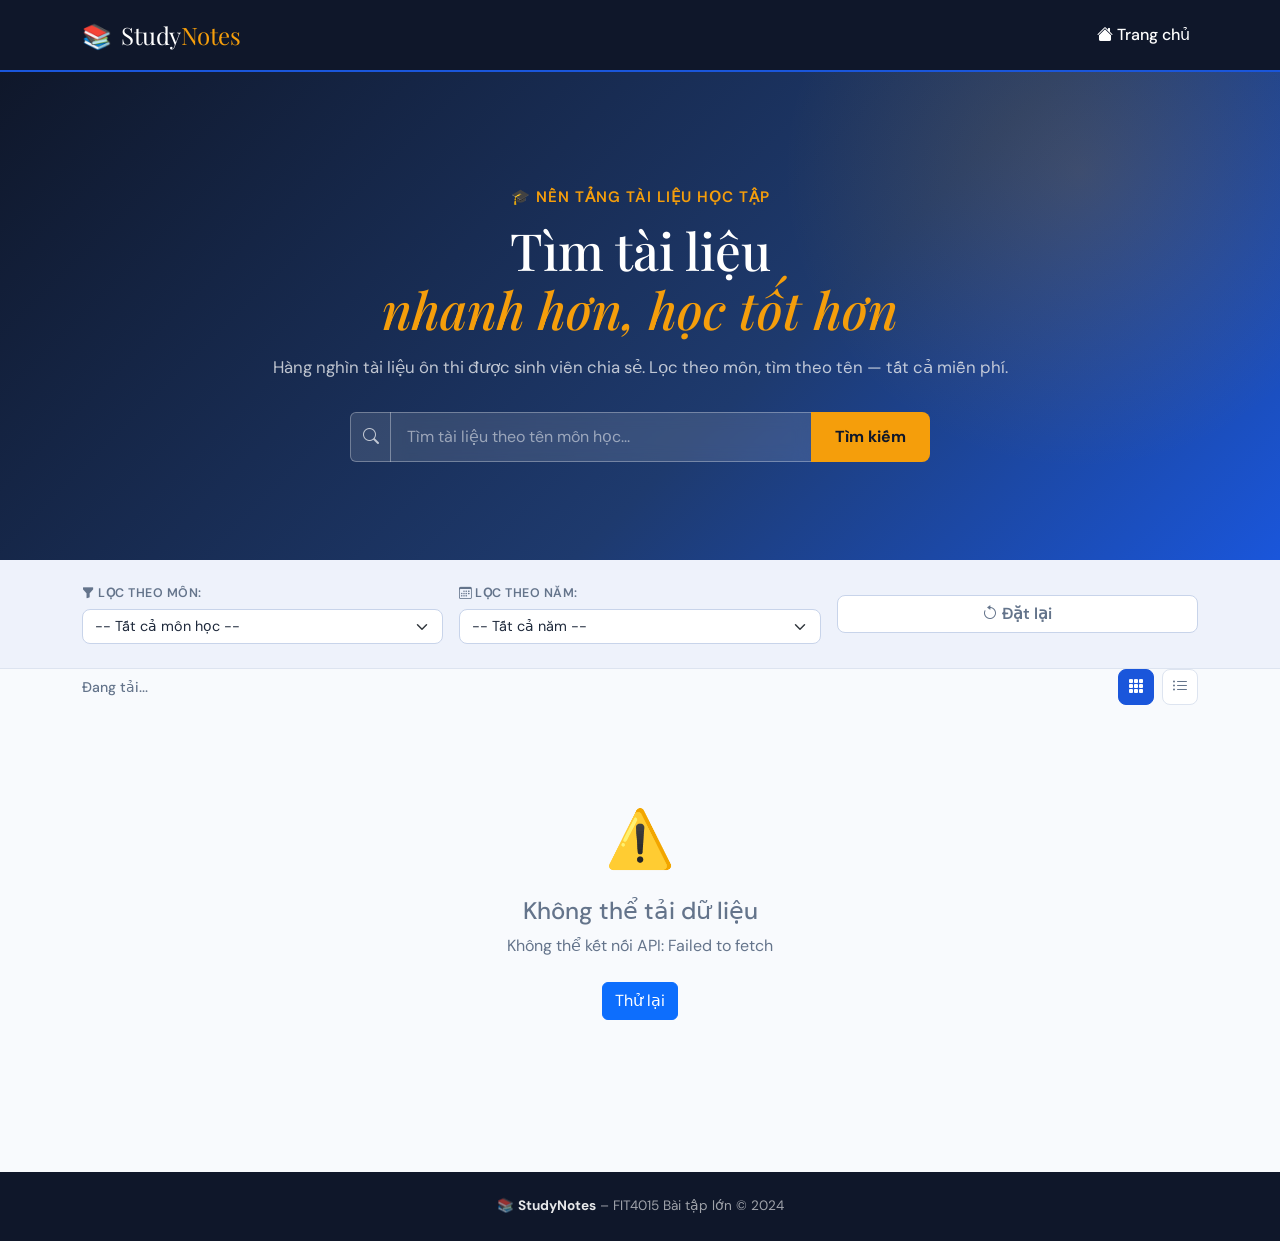
==== index.html @ 6cbfc2cb "first commit" ====
<!DOCTYPE html>
<html lang="vi">
<head>
  <meta charset="UTF-8" />
  <meta name="viewport" content="width=device-width, initial-scale=1.0" />
  <title>StudyNotes – Tài liệu học tập</title>
  <link href="https://cdn.jsdelivr.net/npm/bootstrap@5.3.3/dist/css/bootstrap.min.css" rel="stylesheet" />
  <link href="https://fonts.googleapis.com/css2?family=Playfair+Display:wght@700;900&family=DM+Sans:wght@300;400;500;600&display=swap" rel="stylesheet" />
  <link rel="stylesheet" href="https://cdn.jsdelivr.net/npm/bootstrap-icons@1.11.3/font/bootstrap-icons.min.css" />
  <link rel="stylesheet" href="css/style.css" />
</head>
<body>

<!-- NAVBAR -->
<nav class="navbar navbar-expand-lg sticky-top">
  <div class="container">
    <a class="navbar-brand" href="index.html">
      <span class="brand-icon">📚</span> Study<span class="brand-accent">Notes</span>
    </a>
    <button class="navbar-toggler" type="button" data-bs-toggle="collapse" data-bs-target="#navMenu">
      <span class="navbar-toggler-icon"></span>
    </button>
    <div class="collapse navbar-collapse" id="navMenu">
      <ul class="navbar-nav ms-auto align-items-center gap-2">
        <li class="nav-item"><a class="nav-link active" href="index.html"><i class="bi bi-house-fill"></i> Trang chủ</a></li>
      </ul>
    </div>
  </div>
</nav>

<!-- HERO -->
<section class="hero-section">
  <div class="hero-bg-decor"></div>
  <div class="container">
    <div class="row align-items-center min-vh-40">
      <div class="col-lg-8 mx-auto text-center">
        <p class="hero-eyebrow">🎓 Nền tảng tài liệu học tập</p>
        <h1 class="hero-title">Tìm tài liệu<br/><span class="hero-highlight">nhanh hơn, học tốt hơn</span></h1>
        <p class="hero-sub">Hàng nghìn tài liệu ôn thi được sinh viên chia sẻ. Lọc theo môn, tìm theo tên — tất cả miễn phí.</p>
        <div class="hero-search-wrap">
          <div class="input-group hero-search">
            <span class="input-group-text"><i class="bi bi-search"></i></span>
            <input type="text" id="searchInput" class="form-control" placeholder="Tìm tài liệu theo tên môn học..." />
            <button class="btn btn-search" id="btnSearch">Tìm kiếm</button>
          </div>
        </div>
      </div>
    </div>
  </div>
</section>

<!-- FILTER BAR -->
<section class="filter-section py-4">
  <div class="container">
    <div class="row align-items-center g-3">
      <div class="col-md-4">
        <label class="filter-label"><i class="bi bi-funnel-fill"></i> Lọc theo môn:</label>
        <select id="filterSubject" class="form-select filter-select">
          <option value="">-- Tất cả môn học --</option>
        </select>
      </div>
      <div class="col-md-4">
        <label class="filter-label"><i class="bi bi-calendar3"></i> Lọc theo năm:</label>
        <select id="filterYear" class="form-select filter-select">
          <option value="">-- Tất cả năm --</option>
          <option>2021-2022</option>
          <option>2022-2023</option>
          <option>2023-2024</option>
          <option>2024-2025</option>
        </select>
      </div>
      <div class="col-md-4 d-flex align-items-end">
        <button class="btn btn-reset w-100" id="btnReset"><i class="bi bi-arrow-counterclockwise"></i> Đặt lại</button>
      </div>
    </div>
  </div>
</section>

<!-- STATS BAR -->
<div class="container mb-2">
  <div class="d-flex justify-content-between align-items-center">
    <span id="resultCount" class="result-count">Đang tải...</span>
    <div class="d-flex gap-2">
      <button class="btn btn-view-toggle active" id="btnGrid" title="Dạng lưới"><i class="bi bi-grid-3x3-gap-fill"></i></button>
      <button class="btn btn-view-toggle" id="btnList" title="Dạng danh sách"><i class="bi bi-list-ul"></i></button>
    </div>
  </div>
</div>

<!-- DOCUMENT LIST -->
<section class="docs-section pb-5">
  <div class="container">
    <!-- Skeleton loading -->
    <div id="skeletonWrap" class="row g-4">
      <div class="col-md-4" id="sk1"><div class="skeleton-card"></div></div>
      <div class="col-md-4" id="sk2"><div class="skeleton-card"></div></div>
      <div class="col-md-4" id="sk3"><div class="skeleton-card"></div></div>
    </div>

    <!-- Actual list -->
    <div id="docGrid" class="row g-4" style="display:none;"></div>

    <!-- Empty state -->
    <div id="emptyState" class="empty-state" style="display:none;">
      <div class="empty-icon">🔍</div>
      <h4>Không tìm thấy tài liệu</h4>
      <p>Thử thay đổi từ khóa hoặc bộ lọc khác nhé.</p>
    </div>

    <!-- Error state -->
    <div id="errorState" class="empty-state" style="display:none;">
      <div class="empty-icon">⚠️</div>
      <h4>Không thể tải dữ liệu</h4>
      <p id="errorMsg">Vui lòng kiểm tra kết nối và thử lại.</p>
      <button class="btn btn-primary mt-2" onclick="loadDocuments()">Thử lại</button>
    </div>
  </div>
</section>

<!-- DETAIL MODAL -->
<div class="modal fade" id="detailModal" tabindex="-1">
  <div class="modal-dialog modal-lg modal-dialog-centered">
    <div class="modal-content detail-modal">
      <div class="modal-header border-0 pb-0">
        <button type="button" class="btn-close" data-bs-dismiss="modal"></button>
      </div>
      <div class="modal-body px-4 pb-4" id="modalBody">
        <!-- filled by JS -->
      </div>
    </div>
  </div>
</div>

<!-- FOOTER -->
<footer class="site-footer">
  <div class="container text-center">
    <p class="mb-0">📚 <strong>StudyNotes</strong> – FIT4015 Bài tập lớn &copy; 2024</p>
  </div>
</footer>

<script src="https://cdn.jsdelivr.net/npm/bootstrap@5.3.3/dist/js/bootstrap.bundle.min.js"></script>
<script src="https://code.jquery.com/jquery-3.7.1.min.js"></script>
<script src="js/api.js"></script>
<script src="js/utils.js"></script>
<script src="js/main.js"></script>
</body>
</html>
---- css/style.css ----
/* ===========================
   StudyNotes – style.css
   FIT4015 BTL
=========================== */

/* --- Variables --- */
:root {
    --primary:   #1a56db;
    --primary-dark: #1341a8;
    --accent:    #f59e0b;
    --bg:        #f8fafd;
    --bg2:       #eef2fb;
    --text:      #1e293b;
    --muted:     #64748b;
    --card-bg:   #ffffff;
    --nav-bg:    #0f172a;
    --radius:    14px;
    --shadow:    0 4px 24px rgba(26,86,219,.10);
    --shadow-hover: 0 8px 36px rgba(26,86,219,.18);
    --font-display: 'Playfair Display', serif;
    --font-body:    'DM Sans', sans-serif;
  }
  
  /* --- Base --- */
  *, *::before, *::after { box-sizing: border-box; }
  body {
    font-family: var(--font-body);
    background: var(--bg);
    color: var(--text);
    margin: 0;
  }
  .fs-tiny { font-size: .65rem; }
  
  /* --- Navbar --- */
  .navbar {
    background: var(--nav-bg) !important;
    border-bottom: 2px solid var(--primary);
    padding: .75rem 0;
    z-index: 1000;
  }
  .navbar-brand {
    font-family: var(--font-display);
    font-size: 1.5rem;
    color: #fff !important;
    letter-spacing: -.5px;
  }
  .brand-icon { margin-right: 4px; }
  .brand-accent { color: var(--accent); }
  .nav-link { color: rgba(255,255,255,.75) !important; font-weight: 500; transition: color .2s; }
  .nav-link:hover, .nav-link.active { color: #fff !important; }
  .navbar-toggler { border-color: rgba(255,255,255,.3); }
  .navbar-toggler-icon { filter: invert(1); }
  
  /* --- Hero --- */
  .hero-section {
    background: linear-gradient(135deg, #0f172a 0%, #1e3a6e 60%, #1a56db 100%);
    position: relative;
    overflow: hidden;
    padding: 72px 0 56px;
  }
  .hero-bg-decor {
    position: absolute;
    width: 600px; height: 600px;
    border-radius: 50%;
    background: radial-gradient(circle, rgba(245,158,11,.15) 0%, transparent 70%);
    top: -200px; right: -100px;
    pointer-events: none;
  }
  .hero-eyebrow {
    color: var(--accent);
    font-weight: 600;
    font-size: .95rem;
    letter-spacing: 1px;
    margin-bottom: 12px;
    text-transform: uppercase;
  }
  .hero-title {
    font-family: var(--font-display);
    font-size: clamp(2rem, 5vw, 3.2rem);
    color: #fff;
    line-height: 1.15;
    margin-bottom: 16px;
  }
  .hero-highlight {
    color: var(--accent);
    font-style: italic;
  }
  .hero-sub {
    color: rgba(255,255,255,.72);
    font-size: 1.05rem;
    margin-bottom: 32px;
  }
  .min-vh-40 { min-height: 40vh; }
  
  .hero-search-wrap { max-width: 580px; margin: 0 auto; }
  .hero-search .form-control {
    background: rgba(255,255,255,.12);
    border: 1.5px solid rgba(255,255,255,.3);
    color: #fff;
    font-size: 1rem;
    padding: 12px 16px;
    backdrop-filter: blur(8px);
  }
  .hero-search .form-control::placeholder { color: rgba(255,255,255,.5); }
  .hero-search .form-control:focus { background: rgba(255,255,255,.18); box-shadow: none; border-color: var(--accent); color:#fff; }
  .hero-search .input-group-text {
    background: rgba(255,255,255,.12);
    border: 1.5px solid rgba(255,255,255,.3);
    color: rgba(255,255,255,.7);
    border-right: none;
  }
  .btn-search {
    background: var(--accent);
    color: #0f172a;
    font-weight: 700;
    padding: 0 24px;
    border: none;
    border-radius: 0 8px 8px 0;
    transition: background .2s;
  }
  .btn-search:hover { background: #d97706; color:#0f172a; }
  
  /* --- Filter Section --- */
  .filter-section { background: var(--bg2); border-bottom: 1px solid #dde4f0; }
  .filter-label { display: block; font-size: .78rem; font-weight: 600; color: var(--muted); text-transform: uppercase; letter-spacing:.5px; margin-bottom: 6px; }
  .filter-select {
    border-radius: 8px;
    border: 1.5px solid #c8d4ea;
    font-size: .9rem;
    color: var(--text);
  }
  .filter-select:focus { border-color: var(--primary); box-shadow: 0 0 0 3px rgba(26,86,219,.12); }
  .btn-reset {
    background: #fff;
    border: 1.5px solid #c8d4ea;
    color: var(--muted);
    font-weight: 600;
    border-radius: 8px;
    transition: all .2s;
  }
  .btn-reset:hover { border-color: var(--primary); color: var(--primary); }
  
  /* --- Result count & view toggle --- */
  .result-count { font-size: .88rem; color: var(--muted); font-weight: 500; }
  .btn-view-toggle {
    background: #fff;
    border: 1.5px solid #dde4f0;
    color: var(--muted);
    border-radius: 8px;
    width: 36px; height: 36px;
    padding: 0;
    display: flex; align-items: center; justify-content: center;
    transition: all .2s;
  }
  .btn-view-toggle.active, .btn-view-toggle:hover { background: var(--primary); border-color: var(--primary); color: #fff; }
  
  /* --- Document Cards --- */
  .docs-section { padding-top: 20px; }
  
  .doc-card {
    background: var(--card-bg);
    border-radius: var(--radius);
    box-shadow: var(--shadow);
    overflow: hidden;
    height: 100%;
    display: flex;
    flex-direction: column;
    transition: transform .25s, box-shadow .25s;
    border: 1px solid #e8eef8;
    animation: fadeInUp .4s ease both;
  }
  .doc-card:hover { transform: translateY(-5px); box-shadow: var(--shadow-hover); }
  
  @keyframes fadeInUp {
    from { opacity:0; transform: translateY(20px); }
    to   { opacity:1; transform: translateY(0); }
  }
  
  .doc-card-img {
    width: 100%;
    height: 160px;
    object-fit: cover;
    background: linear-gradient(135deg, #e0e8f8, #c8d4ea);
  }
  .doc-card-img-placeholder {
    width: 100%; height: 160px;
    background: linear-gradient(135deg, #e0e8f8, #c8d4ea);
    display: flex; align-items: center; justify-content: center;
    font-size: 2.5rem;
  }
  .doc-card-body {
    padding: 16px;
    flex: 1;
    display: flex;
    flex-direction: column;
  }
  .doc-card-subject {
    font-size: .72rem;
    font-weight: 700;
    color: var(--primary);
    text-transform: uppercase;
    letter-spacing: .6px;
    margin-bottom: 6px;
  }
  .doc-card-title {
    font-family: var(--font-display);
    font-size: 1rem;
    font-weight: 700;
    color: var(--text);
    margin-bottom: 8px;
    line-height: 1.35;
    display: -webkit-box;
    -webkit-line-clamp: 2;
    -webkit-box-orient: vertical;
    overflow: hidden;
  }
  .doc-card-desc {
    font-size: .82rem;
    color: var(--muted);
    margin-bottom: 12px;
    flex: 1;
    display: -webkit-box;
    -webkit-line-clamp: 2;
    -webkit-box-orient: vertical;
    overflow: hidden;
  }
  .doc-card-meta {
    display: flex;
    align-items: center;
    justify-content: space-between;
    font-size: .75rem;
    color: var(--muted);
    margin-bottom: 12px;
  }
  .doc-card-footer {
    display: flex;
    gap: 8px;
  }
  .btn-detail {
    flex: 1;
    background: var(--bg2);
    border: none;
    border-radius: 8px;
    color: var(--primary);
    font-weight: 600;
    font-size: .82rem;
    padding: 7px;
    transition: all .2s;
  }
  .btn-detail:hover { background: var(--primary); color: #fff; }
  .btn-download {
    flex: 1;
    background: var(--primary);
    border: none;
    border-radius: 8px;
    color: #fff;
    font-weight: 600;
    font-size: .82rem;
    padding: 7px;
    text-align: center;
    text-decoration: none;
    transition: background .2s;
    display: flex; align-items:center; justify-content:center; gap:4px;
  }
  .btn-download:hover { background: var(--primary-dark); color:#fff; }
  
  /* --- Favourite Button --- */
  .btn-fav {
    background: none;
    border: none;
    color: #ccc;
    font-size: 1.1rem;
    padding: 0;
    cursor: pointer;
    transition: color .2s, transform .15s;
  }
  .btn-fav.active { color: #ef4444; }
  .btn-fav:hover { transform: scale(1.2); color: #ef4444; }
  
  /* --- Badge Status --- */
  .badge-approved { background: #dcfce7; color: #166534; font-size:.7rem; border-radius:6px; padding: 2px 8px; }
  .badge-pending  { background: #fef9c3; color: #854d0e; font-size:.7rem; border-radius:6px; padding: 2px 8px; }
  
  /* --- List view override --- */
  .list-view .doc-card { flex-direction: row; height: auto; }
  .list-view .doc-card-img, .list-view .doc-card-img-placeholder { width: 120px; height: 100%; min-height: 100px; flex-shrink:0; }
  .list-view .doc-card-body { padding: 12px 16px; }
  
  /* --- Skeleton --- */
  .skeleton-card {
    background: linear-gradient(90deg, #e8eef8 25%, #d4ddf2 50%, #e8eef8 75%);
    background-size: 200% 100%;
    animation: shimmer 1.5s infinite;
    border-radius: var(--radius);
    height: 320px;
  }
  .skeleton-row {
    background: linear-gradient(90deg, #e8eef8 25%, #d4ddf2 50%, #e8eef8 75%);
    background-size: 200% 100%;
    animation: shimmer 1.5s infinite;
    border-radius: 8px;
  }
  @keyframes shimmer {
    0%   { background-position: 200% 0; }
    100% { background-position: -200% 0; }
  }
  
  /* --- Empty / Error State --- */
  .empty-state {
    text-align: center;
    padding: 64px 20px;
    color: var(--muted);
  }
  .empty-icon { font-size: 3.5rem; margin-bottom: 16px; }
  
  /* --- Detail Modal --- */
  .detail-modal {
    border-radius: var(--radius) !important;
    border: none;
    box-shadow: 0 20px 60px rgba(26,86,219,.15);
  }
  .modal-detail-img {
    width: 100%;
    max-height: 240px;
    object-fit: cover;
    border-radius: 10px;
    margin-bottom: 20px;
  }
  .modal-subject-tag {
    display: inline-block;
    background: var(--bg2);
    color: var(--primary);
    font-size: .75rem;
    font-weight: 700;
    text-transform: uppercase;
    letter-spacing: .6px;
    padding: 3px 10px;
    border-radius: 6px;
    margin-bottom: 10px;
  }
  .modal-doc-title {
    font-family: var(--font-display);
    font-size: 1.5rem;
    font-weight: 900;
    margin-bottom: 8px;
  }
  .modal-meta { color: var(--muted); font-size: .85rem; margin-bottom: 16px; }
  .modal-desc { color: var(--text); line-height: 1.7; margin-bottom: 24px; }
  .btn-modal-dl {
    background: var(--primary);
    color: #fff;
    border: none;
    border-radius: 10px;
    padding: 12px 28px;
    font-weight: 700;
    font-size: 1rem;
    display: inline-flex; align-items:center; gap:8px;
    text-decoration: none;
    transition: background .2s;
  }
  .btn-modal-dl:hover { background: var(--primary-dark); color:#fff; }
  
  /* --- ADMIN --- */
  .admin-body { background: #f1f5fb; }
  
  .admin-sidebar {
    background: var(--card-bg);
    border-radius: var(--radius);
    box-shadow: var(--shadow);
    padding: 20px;
    border: 1px solid #e8eef8;
  }
  .sidebar-title {
    font-size: .7rem;
    font-weight: 700;
    text-transform: uppercase;
    letter-spacing: 1px;
    color: var(--muted);
    margin-bottom: 16px;
  }
  .stat-card {
    background: var(--bg2);
    border-radius: 10px;
    padding: 14px;
    margin-bottom: 10px;
    text-align: center;
  }
  .stat-num { font-size: 1.8rem; font-weight: 700; font-family: var(--font-display); }
  .stat-label { font-size: .72rem; color: var(--muted); font-weight: 500; }
  
  .admin-page-title {
    font-family: var(--font-display);
    font-size: 1.3rem;
    font-weight: 700;
    color: var(--text);
  }
  .admin-search {
    width: 220px;
    border-radius: 8px;
    border: 1.5px solid #c8d4ea;
    font-size: .88rem;
  }
  .admin-table-wrap {
    background: var(--card-bg);
    border-radius: var(--radius);
    box-shadow: var(--shadow);
    border: 1px solid #e8eef8;
    overflow: hidden;
    padding: 20px;
  }
  .admin-table thead th {
    background: var(--bg2);
    font-size: .78rem;
    text-transform: uppercase;
    letter-spacing: .5px;
    color: var(--muted);
    font-weight: 700;
    border: none;
    padding: 12px 14px;
  }
  .admin-table tbody tr { border-bottom: 1px solid #f0f4fb; transition: background .15s; }
  .admin-table tbody tr:hover { background: #f7f9ff; }
  .admin-table td { font-size: .88rem; padding: 12px 14px; }
  .doc-thumb-admin {
    width: 44px; height: 44px;
    object-fit: cover;
    border-radius: 8px;
    background: var(--bg2);
  }
  
  .btn-icon {
    background: none;
    border: 1.5px solid #dde4f0;
    border-radius: 8px;
    width: 32px; height: 32px;
    padding: 0;
    display: inline-flex; align-items:center; justify-content:center;
    font-size: .85rem;
    cursor: pointer;
    transition: all .18s;
  }
  .btn-icon-edit  { color: var(--primary); }
  .btn-icon-edit:hover  { background: var(--primary); color:#fff; border-color: var(--primary); }
  .btn-icon-del   { color: #ef4444; }
  .btn-icon-del:hover   { background: #ef4444; color:#fff; border-color:#ef4444; }
  .btn-icon-approve { color: #16a34a; }
  .btn-icon-approve:hover { background: #16a34a; color:#fff; border-color:#16a34a; }
  
  /* Pagination */
  .pagination .page-link { border-radius: 8px !important; margin: 0 2px; font-size: .82rem; color: var(--primary); }
  .pagination .page-item.active .page-link { background: var(--primary); border-color: var(--primary); }
  
  /* --- Toast --- */
  .toast { background: #1e293b; color:#fff; border-radius: 12px !important; }
  .toast.success { background: #166534; }
  .toast.error   { background: #991b1b; }
  
  /* --- Footer --- */
  .site-footer {
    background: var(--nav-bg);
    color: rgba(255,255,255,.6);
    padding: 24px 0;
    margin-top: 40px;
    font-size: .85rem;
  }
  .site-footer strong { color: rgba(255,255,255,.9); }
  
  /* --- Responsive --- */
  @media (max-width: 575px) {
    .hero-section { padding: 48px 0 40px; }
    .hero-search .btn-search { padding: 0 14px; }
    .doc-card-img, .doc-card-img-placeholder { height: 140px; }
    .admin-table { font-size: .78rem; }
    .admin-table td:nth-child(3),
    .admin-table td:nth-child(4) { display: none; }
    .admin-table th:nth-child(3),
    .admin-table th:nth-child(4) { display: none; }
  }
  @media (max-width: 767px) {
    .admin-sidebar { display: flex; flex-wrap: wrap; gap: 10px; }
    .sidebar-title { width: 100%; }
    .stat-card { flex: 1; min-width: 100px; }
  }
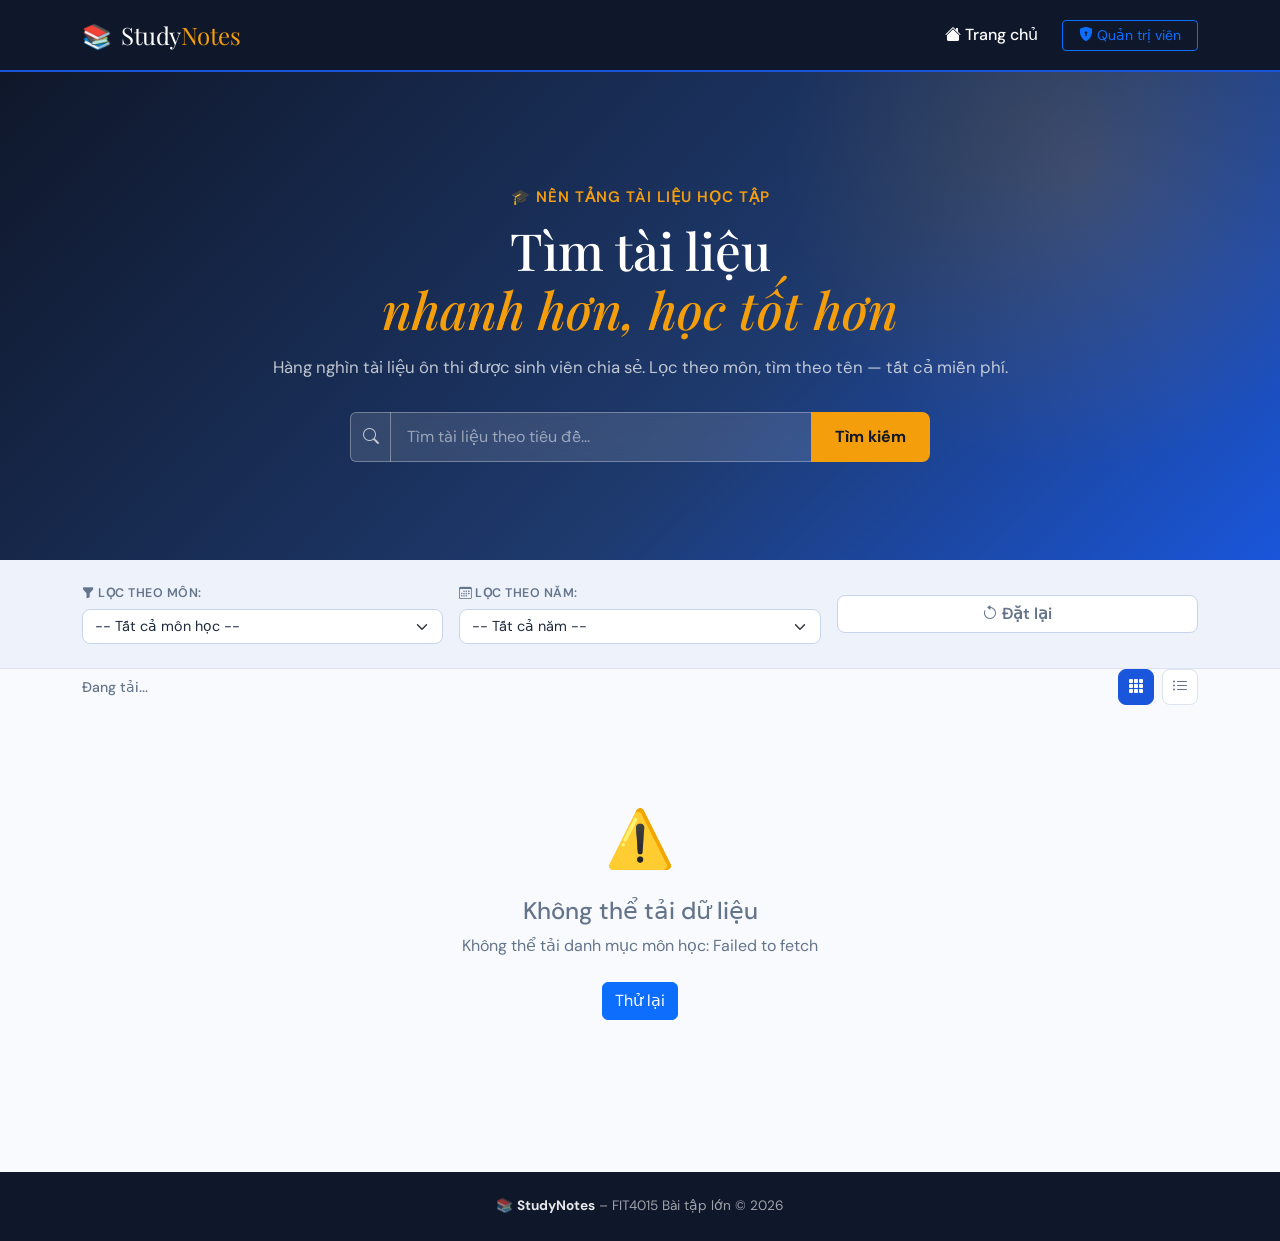
==== commit 53a18b0a: "Cap nhat toan bo code giao dien va logic dong bo MockAPI" ====
--- a/index.html
+++ b/index.html
@@ -11,7 +11,6 @@
 </head>
 <body>
 
-<!-- NAVBAR -->
 <nav class="navbar navbar-expand-lg sticky-top">
   <div class="container">
     <a class="navbar-brand" href="index.html">
@@ -21,14 +20,20 @@
       <span class="navbar-toggler-icon"></span>
     </button>
     <div class="collapse navbar-collapse" id="navMenu">
-      <ul class="navbar-nav ms-auto align-items-center gap-2">
-        <li class="nav-item"><a class="nav-link active" href="index.html"><i class="bi bi-house-fill"></i> Trang chủ</a></li>
+      <ul class="navbar-nav ms-auto align-items-center gap-3">
+        <li class="nav-item">
+          <a class="nav-link active" href="index.html"><i class="bi bi-house-fill"></i> Trang chủ</a>
+        </li>
+        <li class="nav-item">
+          <a class="btn btn-outline-primary btn-sm px-3 d-flex align-items-center gap-1" href="admin.html">
+            <i class="bi bi-shield-lock-fill"></i> Quản trị viên
+          </a>
+        </li>
       </ul>
     </div>
   </div>
 </nav>
 
-<!-- HERO -->
 <section class="hero-section">
   <div class="hero-bg-decor"></div>
   <div class="container">
@@ -40,7 +45,7 @@
         <div class="hero-search-wrap">
           <div class="input-group hero-search">
             <span class="input-group-text"><i class="bi bi-search"></i></span>
-            <input type="text" id="searchInput" class="form-control" placeholder="Tìm tài liệu theo tên môn học..." />
+            <input type="text" id="searchInput" class="form-control" placeholder="Tìm tài liệu theo tiêu đề..." />
             <button class="btn btn-search" id="btnSearch">Tìm kiếm</button>
           </div>
         </div>
@@ -49,7 +54,6 @@
   </div>
 </section>
 
-<!-- FILTER BAR -->
 <section class="filter-section py-4">
   <div class="container">
     <div class="row align-items-center g-3">
@@ -63,10 +67,9 @@
         <label class="filter-label"><i class="bi bi-calendar3"></i> Lọc theo năm:</label>
         <select id="filterYear" class="form-select filter-select">
           <option value="">-- Tất cả năm --</option>
-          <option>2021-2022</option>
-          <option>2022-2023</option>
-          <option>2023-2024</option>
-          <option>2024-2025</option>
+          <option value="2023-2024">2023-2024</option>
+          <option value="2024-2025">2024-2025</option>
+          <option value="2025-2026">2025-2026</option>
         </select>
       </div>
       <div class="col-md-4 d-flex align-items-end">
@@ -76,7 +79,6 @@
   </div>
 </section>
 
-<!-- STATS BAR -->
 <div class="container mb-2">
   <div class="d-flex justify-content-between align-items-center">
     <span id="resultCount" class="result-count">Đang tải...</span>
@@ -87,27 +89,22 @@
   </div>
 </div>
 
-<!-- DOCUMENT LIST -->
 <section class="docs-section pb-5">
   <div class="container">
-    <!-- Skeleton loading -->
     <div id="skeletonWrap" class="row g-4">
       <div class="col-md-4" id="sk1"><div class="skeleton-card"></div></div>
       <div class="col-md-4" id="sk2"><div class="skeleton-card"></div></div>
       <div class="col-md-4" id="sk3"><div class="skeleton-card"></div></div>
     </div>
 
-    <!-- Actual list -->
     <div id="docGrid" class="row g-4" style="display:none;"></div>
 
-    <!-- Empty state -->
     <div id="emptyState" class="empty-state" style="display:none;">
       <div class="empty-icon">🔍</div>
       <h4>Không tìm thấy tài liệu</h4>
       <p>Thử thay đổi từ khóa hoặc bộ lọc khác nhé.</p>
     </div>
 
-    <!-- Error state -->
     <div id="errorState" class="empty-state" style="display:none;">
       <div class="empty-icon">⚠️</div>
       <h4>Không thể tải dữ liệu</h4>
@@ -117,24 +114,22 @@
   </div>
 </section>
 
-<!-- DETAIL MODAL -->
 <div class="modal fade" id="detailModal" tabindex="-1">
   <div class="modal-dialog modal-lg modal-dialog-centered">
     <div class="modal-content detail-modal">
       <div class="modal-header border-0 pb-0">
+        <h5 class="modal-title fw-bold" id="detailModalLabel">Chi tiết tài liệu</h5>
         <button type="button" class="btn-close" data-bs-dismiss="modal"></button>
       </div>
       <div class="modal-body px-4 pb-4" id="modalBody">
-        <!-- filled by JS -->
-      </div>
+        </div>
     </div>
   </div>
 </div>
 
-<!-- FOOTER -->
 <footer class="site-footer">
   <div class="container text-center">
-    <p class="mb-0">📚 <strong>StudyNotes</strong> – FIT4015 Bài tập lớn &copy; 2024</p>
+    <p class="mb-0">📚 <strong>StudyNotes</strong> – FIT4015 Bài tập lớn &copy; 2026</p>
   </div>
 </footer>
 
@@ -144,4 +139,4 @@
 <script src="js/utils.js"></script>
 <script src="js/main.js"></script>
 </body>
-</html>
+</html>
--- a/css/style.css
+++ b/css/style.css
@@ -1,484 +1,585 @@
-/* ===========================
+/* ==========================================
    StudyNotes – style.css
-   FIT4015 BTL
-=========================== */
+   FIT4015 BTL - Tối ưu hóa bộ nhận diện tài liệu
+========================================== */
 
 /* --- Variables --- */
 :root {
-    --primary:   #1a56db;
-    --primary-dark: #1341a8;
-    --accent:    #f59e0b;
-    --bg:        #f8fafd;
-    --bg2:       #eef2fb;
-    --text:      #1e293b;
-    --muted:     #64748b;
-    --card-bg:   #ffffff;
-    --nav-bg:    #0f172a;
-    --radius:    14px;
-    --shadow:    0 4px 24px rgba(26,86,219,.10);
-    --shadow-hover: 0 8px 36px rgba(26,86,219,.18);
-    --font-display: 'Playfair Display', serif;
-    --font-body:    'DM Sans', sans-serif;
-  }
+  --primary:       #1a56db;
+  --primary-dark:  #1341a8;
+  --accent:        #f59e0b;
+  --bg:            #f8fafd;
+  --bg2:           #eef2fb;
+  --text:          #1e293b;
+  --muted:         #64748b;
+  --card-bg:       #ffffff;
+  --nav-bg:        #0f172a;
+  --radius:        14px;
+  --shadow:        0 4px 24px rgba(26,86,219,.10);
+  --shadow-hover:  0 8px 36px rgba(26,86,219,.18);
+  --font-display:  'Playfair Display', serif;
+  --font-body:     'DM Sans', sans-serif;
+}
+
+/* --- Base --- */
+*, *::before, *::after { box-sizing: border-box; }
+body {
+  font-family: var(--font-body);
+  background: var(--bg);
+  color: var(--text);
+  margin: 0;
+}
+.fs-tiny { font-size: .65rem; }
+
+/* --- Navbar --- */
+.navbar {
+  background: var(--nav-bg) !important;
+  border-bottom: 2px solid var(--primary);
+  padding: .75rem 0;
+  z-index: 1000;
+}
+.navbar-brand {
+  font-family: var(--font-display);
+  font-size: 1.5rem;
+  color: #fff !important;
+  letter-spacing: -.5px;
+}
+.brand-icon { margin-right: 4px; }
+.brand-accent { color: var(--accent); }
+.nav-link { color: rgba(255,255,255,.75) !important; font-weight: 500; transition: color .2s; }
+.nav-link:hover, .nav-link.active { color: #fff !important; }
+.navbar-toggler { border-color: rgba(255,255,255,.3); }
+.navbar-toggler-icon { filter: invert(1); }
+
+/* --- Hero --- */
+.hero-section {
+  background: linear-gradient(135deg, #0f172a 0%, #1e3a6e 60%, #1a56db 100%);
+  position: relative;
+  overflow: hidden;
+  padding: 72px 0 56px;
+}
+.hero-bg-decor {
+  position: absolute;
+  width: 600px; height: 600px;
+  border-radius: 50%;
+  background: radial-gradient(circle, rgba(245,158,11,.15) 0%, transparent 70%);
+  top: -200px; right: -100px;
+  pointer-events: none;
+}
+.hero-eyebrow {
+  color: var(--accent);
+  font-weight: 600;
+  font-size: .95rem;
+  letter-spacing: 1px;
+  margin-bottom: 12px;
+  text-transform: uppercase;
+}
+.hero-title {
+  font-family: var(--font-display);
+  font-size: clamp(2rem, 5vw, 3.2rem);
+  color: #fff;
+  line-height: 1.15;
+  margin-bottom: 16px;
+}
+.hero-highlight {
+  color: var(--accent);
+  font-style: italic;
+}
+.hero-sub {
+  color: rgba(255,255,255,.72);
+  font-size: 1.05rem;
+  margin-bottom: 32px;
+}
+.min-vh-40 { min-height: 40vh; }
+
+.hero-search-wrap { max-width: 580px; margin: 0 auto; }
+.hero-search .form-control {
+  background: rgba(255,255,255,.12);
+  border: 1.5px solid rgba(255,255,255,.3);
+  color: #fff;
+  font-size: 1rem;
+  padding: 12px 16px;
+  backdrop-filter: blur(8px);
+}
+.hero-search .form-control::placeholder { color: rgba(255,255,255,.5); }
+.hero-search .form-control:focus { background: rgba(255,255,255,.18); box-shadow: none; border-color: var(--accent); color:#fff; }
+.hero-search .input-group-text {
+  background: rgba(255,255,255,.12);
+  border: 1.5px solid rgba(255,255,255,.3);
+  color: rgba(255,255,255,.7);
+  border-right: none;
+}
+.btn-search {
+  background: var(--accent);
+  color: #0f172a;
+  font-weight: 700;
+  padding: 0 24px;
+  border: none;
+  border-radius: 0 8px 8px 0;
+  transition: background .2s;
+}
+.btn-search:hover { background: #d97706; color:#0f172a; }
+
+/* --- Filter Section --- */
+.filter-section { background: var(--bg2); border-bottom: 1px solid #dde4f0; }
+.filter-label { display: block; font-size: .78rem; font-weight: 600; color: var(--muted); text-transform: uppercase; letter-spacing:.5px; margin-bottom: 6px; }
+.filter-select {
+  border-radius: 8px;
+  border: 1.5px solid #c8d4ea;
+  font-size: .9rem;
+  color: var(--text);
+}
+.filter-select:focus { border-color: var(--primary); box-shadow: 0 0 0 3px rgba(26,86,219,.12); }
+.btn-reset {
+  background: #fff;
+  border: 1.5px solid #c8d4ea;
+  color: var(--muted);
+  font-weight: 600;
+  border-radius: 8px;
+  transition: all .2s;
+}
+.btn-reset:hover { border-color: var(--primary); color: var(--primary); }
+
+/* --- Result count & view toggle --- */
+.result-count { font-size: .88rem; color: var(--muted); font-weight: 500; }
+.btn-view-toggle {
+  background: #fff;
+  border: 1.5px solid #dde4f0;
+  color: var(--muted);
+  border-radius: 8px;
+  width: 36px; height: 36px;
+  padding: 0;
+  display: flex; align-items: center; justify-content: center;
+  transition: all .2s;
+}
+.btn-view-toggle.active, .btn-view-toggle:hover { background: var(--primary); border-color: var(--primary); color: #fff; }
+
+/* --- Document Cards --- */
+.docs-section { padding-top: 20px; }
+
+.doc-card {
+  background: var(--card-bg);
+  border-radius: var(--radius);
+  box-shadow: var(--shadow);
+  overflow: hidden;
+  height: 100%;
+  display: flex;
+  flex-direction: column;
+  transition: transform .25s, box-shadow .25s;
+  border: 1px solid #e8eef8;
+  animation: fadeInUp .4s ease both;
+}
+.doc-card:hover { transform: translateY(-5px); box-shadow: var(--shadow-hover); }
+
+@keyframes fadeInUp {
+  from { opacity:0; transform: translateY(20px); }
+  to   { opacity:1; transform: translateY(0); }
+}
+
+/* =======================================================
+   BỔ SUNG: KHUNG ẢNH BÌA MỜ THU NHỎ (CSS BLUR GENERATOR)
+   Tạo giao diện tài liệu tự động, loại bỏ tàn dư imageUrl cũ
+======================================================= */
+.user-doc-thumbnail-wrap {
+  position: relative;
+  width: 100%;
+  height: 160px;
+  overflow: hidden;
+  background: #0f172a;
+  display: flex;
+  align-items: center;
+  justify-content: center;
+  border-bottom: 1px solid #e2e8f0;
+  flex-shrink: 0;
+}
+
+/* Lớp nền mờ chuyển động dải màu */
+.user-doc-blur-bg {
+  position: absolute;
+  top: -10%; left: -10%;
+  width: 120%; height: 120%;
+  background: linear-gradient(135deg, #1e3a8a 0%, #3b82f6 50%, #10b981 100%);
+  filter: blur(14px);
+  opacity: 0.45;
+  z-index: 1;
+}
+
+/* Tấm nhãn tài liệu mini nổi ở giữa dải mờ */
+.user-doc-preview-card {
+  position: relative;
+  z-index: 2;
+  width: 80%;
+  height: 80%;
+  background: rgba(255, 255, 255, 0.95);
+  border-radius: 8px;
+  box-shadow: 0 8px 20px rgba(0,0,0,0.2);
+  padding: 12px;
+  display: flex;
+  flex-direction: column;
+  justify-content: space-between;
+  border: 1px solid rgba(255,255,255,0.6);
+  transform: perspective(500px) rotateX(5deg);
+}
+
+.user-doc-preview-title {
+  font-family: var(--font-display);
+  font-size: 0.85rem;
+  font-weight: 800;
+  color: #1e293b;
+  line-height: 1.3;
+  display: -webkit-box;
+  -webkit-line-clamp: 3;
+  -webkit-box-orient: vertical;
+  overflow: hidden;
+}
+
+.user-doc-preview-footer {
+  display: flex;
+  justify-content: space-between;
+  align-items: center;
+  border-top: 1px dashed #cbd5e1;
+  padding-top: 6px;
+  font-size: 0.65rem;
+  color: var(--muted);
+  font-weight: 600;
+}
+
+/* Chữ đóng dấu chéo góc bảo mật */
+.user-doc-watermark {
+  position: absolute;
+  bottom: 15px; right: -15px;
+  background: rgba(245, 158, 11, 0.15);
+  color: var(--accent);
+  font-size: 0.55rem;
+  font-weight: 900;
+  padding: 2px 15px;
+  transform: rotate(-25deg);
+  text-transform: uppercase;
+  letter-spacing: 1px;
+  pointer-events: none;
+}
+
+/* --- Nội dung Card --- */
+.doc-card-body {
+  padding: 16px;
+  flex: 1;
+  display: flex;
+  flex-direction: column;
+}
+.doc-card-subject {
+  font-size: .72rem;
+  font-weight: 700;
+  color: var(--primary);
+  text-transform: uppercase;
+  letter-spacing: .6px;
+  margin-bottom: 6px;
+}
+.doc-card-title {
+  font-family: var(--font-display);
+  font-size: 1rem;
+  font-weight: 700;
+  color: var(--text);
+  margin-bottom: 8px;
+  line-height: 1.35;
+  display: -webkit-box;
+  -webkit-line-clamp: 2;
+  -webkit-box-orient: vertical;
+  overflow: hidden;
+}
+.doc-card-desc {
+  font-size: .82rem;
+  color: var(--muted);
+  margin-bottom: 12px;
+  flex: 1;
+  display: -webkit-box;
+  -webkit-line-clamp: 2;
+  -webkit-box-orient: vertical;
+  overflow: hidden;
+}
+.doc-card-meta {
+  display: flex;
+  align-items: center;
+  justify-content: space-between;
+  font-size: .75rem;
+  color: var(--muted);
+  margin-bottom: 12px;
+}
+.doc-card-footer {
+  display: flex;
+  gap: 8px;
+  margin-top: auto;
+}
+.btn-detail {
+  flex: 1;
+  background: var(--bg2);
+  border: none;
+  border-radius: 8px;
+  color: var(--primary);
+  font-weight: 600;
+  font-size: .82rem;
+  padding: 7px;
+  transition: all .2s;
+}
+.btn-detail:hover { background: var(--primary); color: #fff; }
+.btn-download {
+  flex: 1;
+  background: var(--primary);
+  border: none;
+  border-radius: 8px;
+  color: #fff;
+  font-weight: 600;
+  font-size: .82rem;
+  padding: 7px;
+  text-align: center;
+  text-decoration: none;
+  transition: background .2s;
+  display: flex; align-items:center; justify-content:center; gap:4px;
+}
+.btn-download:hover { background: var(--primary-dark); color:#fff; }
+
+/* --- Favourite Button --- */
+.btn-fav {
+  background: none;
+  border: none;
+  color: #ccc;
+  font-size: 1.1rem;
+  padding: 0;
+  cursor: pointer;
+  transition: color .2s, transform .15s;
+}
+.btn-fav.active { color: #ef4444; }
+.btn-fav:hover { transform: scale(1.2); color: #ef4444; }
+
+/* --- Badge Status --- */
+.badge-approved { background: #dcfce7; color: #166534; font-size:.7rem; border-radius:6px; padding: 2px 8px; }
+.badge-pending  { background: #fef9c3; color: #854d0e; font-size:.7rem; border-radius:6px; padding: 2px 8px; }
+
+/* =======================================================
+   SỬA ĐỔI: ĐỒNG BỘ HIỂN THỊ DẠNG DANH SÁCH (LIST VIEW OVERRIDE)
+======================================================= */
+.list-view .doc-card { 
+  flex-direction: row; 
+  height: auto; 
+  align-items: stretch;
+}
+.list-view .user-doc-thumbnail-wrap { 
+  width: 180px; 
+  height: 100%; 
+  min-height: 150px; 
+  flex-shrink: 0; 
+  border-bottom: none;
+  border-right: 1px solid #e2e8f0;
+}
+.list-view .user-doc-preview-card {
+  width: 90%;
+  height: 90%;
+  padding: 8px;
+}
+.list-view .doc-card-body { 
+  padding: 16px 20px; 
+}
+
+/* --- Skeleton --- */
+.skeleton-card {
+  background: linear-gradient(90deg, #e8eef8 25%, #d4ddf2 50%, #e8eef8 75%);
+  background-size: 200% 100%;
+  animation: shimmer 1.5s infinite;
+  border-radius: var(--radius);
+  height: 320px;
+}
+.skeleton-row {
+  background: linear-gradient(90deg, #e8eef8 25%, #d4ddf2 50%, #e8eef8 75%);
+  background-size: 200% 100%;
+  animation: shimmer 1.5s infinite;
+  border-radius: 8px;
+}
+@keyframes shimmer {
+  0%   { background-position: 200% 0; }
+  100% { background-position: -200% 0; }
+}
+
+/* --- Empty / Error State --- */
+.empty-state {
+  text-align: center;
+  padding: 64px 20px;
+  color: var(--muted);
+}
+.empty-icon { font-size: 3.5rem; margin-bottom: 16px; }
+
+/* --- Detail Modal --- */
+.detail-modal {
+  border-radius: var(--radius) !important;
+  border: none;
+  box-shadow: 0 20px 60px rgba(26,86,219,.15);
+}
+
+/* Khung dải ảnh bìa lớn hoành tráng trong Modal chi tiết */
+.modal-detail-thumbnail-container {
+  width: 100%;
+  height: 200px;
+  border-radius: 10px;
+  overflow: hidden;
+  position: relative;
+  margin-bottom: 20px;
+  background: #0f172a;
+  display: flex;
+  align-items: center;
+  justify-content: center;
+}
+.modal-detail-thumbnail-container .user-doc-preview-card {
+  width: 50%;
+  height: 85%;
+}
+
+.modal-subject-tag {
+  display: inline-block;
+  background: var(--bg2);
+  color: var(--primary);
+  font-size: .75rem;
+  font-weight: 700;
+  text-transform: uppercase;
+  letter-spacing: .6px;
+  padding: 3px 10px;
+  border-radius: 6px;
+  margin-bottom: 10px;
+}
+.modal-doc-title {
+  font-family: var(--font-display);
+  font-size: 1.5rem;
+  font-weight: 900;
+  margin-bottom: 8px;
+}
+.modal-meta { color: var(--muted); font-size: .85rem; margin-bottom: 16px; }
+.modal-desc { color: var(--text); line-height: 1.7; margin-bottom: 24px; }
+.btn-modal-dl {
+  background: var(--primary);
+  color: #fff;
+  border: none;
+  border-radius: 10px;
+  padding: 12px 28px;
+  font-weight: 700;
+  font-size: 1rem;
+  display: inline-flex; align-items:center; gap:8px;
+  text-decoration: none;
+  transition: background .2s;
+}
+.btn-modal-dl:hover { background: var(--primary-dark); color:#fff; }
+
+/* --- ADMIN --- */
+.admin-body { background: #f1f5fb; }
+
+.admin-sidebar {
+  background: var(--card-bg);
+  border-radius: var(--radius);
+  box-shadow: var(--shadow);
+  padding: 20px;
+  border: 1px solid #e8eef8;
+}
+.sidebar-title {
+  font-size: .7rem;
+  font-weight: 700;
+  text-transform: uppercase;
+  letter-spacing: 1px;
+  color: var(--muted);
+  margin-bottom: 16px;
+}
+.stat-card {
+  background: var(--bg2);
+  border-radius: 10px;
+  padding: 14px;
+  margin-bottom: 10px;
+  text-align: center;
+}
+.stat-num { font-size: 1.8rem; font-weight: 700; font-family: var(--font-display); }
+.stat-label { font-size: .72rem; color: var(--muted); font-weight: 500; }
+
+.admin-page-title {
+  font-family: var(--font-display);
+  font-size: 1.3rem;
+  font-weight: 700;
+  color: var(--text);
+}
+.admin-search {
+  width: 220px;
+  border-radius: 8px;
+  border: 1.5px solid #c8d4ea;
+  font-size: .88rem;
+}
+.admin-table-wrap {
+  background: var(--card-bg);
+  border-radius: var(--radius);
+  box-shadow: var(--shadow);
+  border: 1px solid #e8eef8;
+  overflow: hidden;
+  padding: 20px;
+}
+.admin-table thead th {
+  background: var(--bg2);
+  font-size: .78rem;
+  text-transform: uppercase;
+  letter-spacing: .5px;
+  color: var(--muted);
+  font-weight: 700;
+  border: none;
+  padding: 12px 14px;
+}
+.admin-table tbody tr { border-bottom: 1px solid #f0f4fb; transition: background .15s; }
+.admin-table tbody tr:hover { background: #f7f9ff; }
+.admin-table td { font-size: .88rem; padding: 12px 14px; }
+
+/* Custom nút icon admin */
+.btn-icon {
+  background: none;
+  border: 1.5px solid #dde4f0;
+  border-radius: 8px;
+  width: 32px; height: 32px;
+  padding: 0;
+  display: inline-flex; align-items:center; justify-content:center;
+  font-size: .85rem;
+  cursor: pointer;
+  transition: all .18s;
+}
+.btn-icon-edit   { color: var(--primary); }
+.btn-icon-edit:hover   { background: var(--primary); color:#fff; border-color: var(--primary); }
+.btn-icon-del    { color: #ef4444; }
+.btn-icon-del:hover    { background: #ef4444; color:#fff; border-color:#ef4444; }
+.btn-icon-approve { color: #16a34a; }
+.btn-icon-approve:hover { background: #16a34a; color:#fff; border-color:#16a34a; }
+
+/* Pagination */
+.pagination .page-link { border-radius: 8px !important; margin: 0 2px; font-size: .82rem; color: var(--primary); }
+.pagination .page-item.active .page-link { background: var(--primary); border-color: var(--primary); }
+
+/* --- Toast --- */
+.toast { background: #1e293b; color:#fff; border-radius: 12px !important; }
+.toast.success { background: #166534; }
+.toast.error   { background: #991b1b; }
+
+/* --- Footer --- */
+.site-footer {
+  background: var(--nav-bg);
+  color: rgba(255,255,255,.6);
+  padding: 24px 0;
+  margin-top: 40px;
+  font-size: .85rem;
+}
+.site-footer strong { color: rgba(255,255,255,.9); }
+
+/* --- Responsive --- */
+@media (max-width: 575px) {
+  .hero-section { padding: 48px 0 40px; }
+  .hero-search .btn-search { padding: 0 14px; }
+  .admin-table { font-size: .78rem; }
+  .admin-table td:nth-child(3),
+  .admin-table td:nth-child(4) { display: none; }
+  .admin-table th:nth-child(3),
+  .admin-table th:nth-child(4) { display: none; }
   
-  /* --- Base --- */
-  *, *::before, *::after { box-sizing: border-box; }
-  body {
-    font-family: var(--font-body);
-    background: var(--bg);
-    color: var(--text);
-    margin: 0;
-  }
-  .fs-tiny { font-size: .65rem; }
-  
-  /* --- Navbar --- */
-  .navbar {
-    background: var(--nav-bg) !important;
-    border-bottom: 2px solid var(--primary);
-    padding: .75rem 0;
-    z-index: 1000;
-  }
-  .navbar-brand {
-    font-family: var(--font-display);
-    font-size: 1.5rem;
-    color: #fff !important;
-    letter-spacing: -.5px;
-  }
-  .brand-icon { margin-right: 4px; }
-  .brand-accent { color: var(--accent); }
-  .nav-link { color: rgba(255,255,255,.75) !important; font-weight: 500; transition: color .2s; }
-  .nav-link:hover, .nav-link.active { color: #fff !important; }
-  .navbar-toggler { border-color: rgba(255,255,255,.3); }
-  .navbar-toggler-icon { filter: invert(1); }
-  
-  /* --- Hero --- */
-  .hero-section {
-    background: linear-gradient(135deg, #0f172a 0%, #1e3a6e 60%, #1a56db 100%);
-    position: relative;
-    overflow: hidden;
-    padding: 72px 0 56px;
-  }
-  .hero-bg-decor {
-    position: absolute;
-    width: 600px; height: 600px;
-    border-radius: 50%;
-    background: radial-gradient(circle, rgba(245,158,11,.15) 0%, transparent 70%);
-    top: -200px; right: -100px;
-    pointer-events: none;
-  }
-  .hero-eyebrow {
-    color: var(--accent);
-    font-weight: 600;
-    font-size: .95rem;
-    letter-spacing: 1px;
-    margin-bottom: 12px;
-    text-transform: uppercase;
-  }
-  .hero-title {
-    font-family: var(--font-display);
-    font-size: clamp(2rem, 5vw, 3.2rem);
-    color: #fff;
-    line-height: 1.15;
-    margin-bottom: 16px;
-  }
-  .hero-highlight {
-    color: var(--accent);
-    font-style: italic;
-  }
-  .hero-sub {
-    color: rgba(255,255,255,.72);
-    font-size: 1.05rem;
-    margin-bottom: 32px;
-  }
-  .min-vh-40 { min-height: 40vh; }
-  
-  .hero-search-wrap { max-width: 580px; margin: 0 auto; }
-  .hero-search .form-control {
-    background: rgba(255,255,255,.12);
-    border: 1.5px solid rgba(255,255,255,.3);
-    color: #fff;
-    font-size: 1rem;
-    padding: 12px 16px;
-    backdrop-filter: blur(8px);
-  }
-  .hero-search .form-control::placeholder { color: rgba(255,255,255,.5); }
-  .hero-search .form-control:focus { background: rgba(255,255,255,.18); box-shadow: none; border-color: var(--accent); color:#fff; }
-  .hero-search .input-group-text {
-    background: rgba(255,255,255,.12);
-    border: 1.5px solid rgba(255,255,255,.3);
-    color: rgba(255,255,255,.7);
-    border-right: none;
-  }
-  .btn-search {
-    background: var(--accent);
-    color: #0f172a;
-    font-weight: 700;
-    padding: 0 24px;
-    border: none;
-    border-radius: 0 8px 8px 0;
-    transition: background .2s;
-  }
-  .btn-search:hover { background: #d97706; color:#0f172a; }
-  
-  /* --- Filter Section --- */
-  .filter-section { background: var(--bg2); border-bottom: 1px solid #dde4f0; }
-  .filter-label { display: block; font-size: .78rem; font-weight: 600; color: var(--muted); text-transform: uppercase; letter-spacing:.5px; margin-bottom: 6px; }
-  .filter-select {
-    border-radius: 8px;
-    border: 1.5px solid #c8d4ea;
-    font-size: .9rem;
-    color: var(--text);
-  }
-  .filter-select:focus { border-color: var(--primary); box-shadow: 0 0 0 3px rgba(26,86,219,.12); }
-  .btn-reset {
-    background: #fff;
-    border: 1.5px solid #c8d4ea;
-    color: var(--muted);
-    font-weight: 600;
-    border-radius: 8px;
-    transition: all .2s;
-  }
-  .btn-reset:hover { border-color: var(--primary); color: var(--primary); }
-  
-  /* --- Result count & view toggle --- */
-  .result-count { font-size: .88rem; color: var(--muted); font-weight: 500; }
-  .btn-view-toggle {
-    background: #fff;
-    border: 1.5px solid #dde4f0;
-    color: var(--muted);
-    border-radius: 8px;
-    width: 36px; height: 36px;
-    padding: 0;
-    display: flex; align-items: center; justify-content: center;
-    transition: all .2s;
-  }
-  .btn-view-toggle.active, .btn-view-toggle:hover { background: var(--primary); border-color: var(--primary); color: #fff; }
-  
-  /* --- Document Cards --- */
-  .docs-section { padding-top: 20px; }
-  
-  .doc-card {
-    background: var(--card-bg);
-    border-radius: var(--radius);
-    box-shadow: var(--shadow);
-    overflow: hidden;
-    height: 100%;
-    display: flex;
-    flex-direction: column;
-    transition: transform .25s, box-shadow .25s;
-    border: 1px solid #e8eef8;
-    animation: fadeInUp .4s ease both;
-  }
-  .doc-card:hover { transform: translateY(-5px); box-shadow: var(--shadow-hover); }
-  
-  @keyframes fadeInUp {
-    from { opacity:0; transform: translateY(20px); }
-    to   { opacity:1; transform: translateY(0); }
-  }
-  
-  .doc-card-img {
-    width: 100%;
-    height: 160px;
-    object-fit: cover;
-    background: linear-gradient(135deg, #e0e8f8, #c8d4ea);
-  }
-  .doc-card-img-placeholder {
-    width: 100%; height: 160px;
-    background: linear-gradient(135deg, #e0e8f8, #c8d4ea);
-    display: flex; align-items: center; justify-content: center;
-    font-size: 2.5rem;
-  }
-  .doc-card-body {
-    padding: 16px;
-    flex: 1;
-    display: flex;
-    flex-direction: column;
-  }
-  .doc-card-subject {
-    font-size: .72rem;
-    font-weight: 700;
-    color: var(--primary);
-    text-transform: uppercase;
-    letter-spacing: .6px;
-    margin-bottom: 6px;
-  }
-  .doc-card-title {
-    font-family: var(--font-display);
-    font-size: 1rem;
-    font-weight: 700;
-    color: var(--text);
-    margin-bottom: 8px;
-    line-height: 1.35;
-    display: -webkit-box;
-    -webkit-line-clamp: 2;
-    -webkit-box-orient: vertical;
-    overflow: hidden;
-  }
-  .doc-card-desc {
-    font-size: .82rem;
-    color: var(--muted);
-    margin-bottom: 12px;
-    flex: 1;
-    display: -webkit-box;
-    -webkit-line-clamp: 2;
-    -webkit-box-orient: vertical;
-    overflow: hidden;
-  }
-  .doc-card-meta {
-    display: flex;
-    align-items: center;
-    justify-content: space-between;
-    font-size: .75rem;
-    color: var(--muted);
-    margin-bottom: 12px;
-  }
-  .doc-card-footer {
-    display: flex;
-    gap: 8px;
-  }
-  .btn-detail {
-    flex: 1;
-    background: var(--bg2);
-    border: none;
-    border-radius: 8px;
-    color: var(--primary);
-    font-weight: 600;
-    font-size: .82rem;
-    padding: 7px;
-    transition: all .2s;
-  }
-  .btn-detail:hover { background: var(--primary); color: #fff; }
-  .btn-download {
-    flex: 1;
-    background: var(--primary);
-    border: none;
-    border-radius: 8px;
-    color: #fff;
-    font-weight: 600;
-    font-size: .82rem;
-    padding: 7px;
-    text-align: center;
-    text-decoration: none;
-    transition: background .2s;
-    display: flex; align-items:center; justify-content:center; gap:4px;
-  }
-  .btn-download:hover { background: var(--primary-dark); color:#fff; }
-  
-  /* --- Favourite Button --- */
-  .btn-fav {
-    background: none;
-    border: none;
-    color: #ccc;
-    font-size: 1.1rem;
-    padding: 0;
-    cursor: pointer;
-    transition: color .2s, transform .15s;
-  }
-  .btn-fav.active { color: #ef4444; }
-  .btn-fav:hover { transform: scale(1.2); color: #ef4444; }
-  
-  /* --- Badge Status --- */
-  .badge-approved { background: #dcfce7; color: #166534; font-size:.7rem; border-radius:6px; padding: 2px 8px; }
-  .badge-pending  { background: #fef9c3; color: #854d0e; font-size:.7rem; border-radius:6px; padding: 2px 8px; }
-  
-  /* --- List view override --- */
-  .list-view .doc-card { flex-direction: row; height: auto; }
-  .list-view .doc-card-img, .list-view .doc-card-img-placeholder { width: 120px; height: 100%; min-height: 100px; flex-shrink:0; }
-  .list-view .doc-card-body { padding: 12px 16px; }
-  
-  /* --- Skeleton --- */
-  .skeleton-card {
-    background: linear-gradient(90deg, #e8eef8 25%, #d4ddf2 50%, #e8eef8 75%);
-    background-size: 200% 100%;
-    animation: shimmer 1.5s infinite;
-    border-radius: var(--radius);
-    height: 320px;
-  }
-  .skeleton-row {
-    background: linear-gradient(90deg, #e8eef8 25%, #d4ddf2 50%, #e8eef8 75%);
-    background-size: 200% 100%;
-    animation: shimmer 1.5s infinite;
-    border-radius: 8px;
-  }
-  @keyframes shimmer {
-    0%   { background-position: 200% 0; }
-    100% { background-position: -200% 0; }
-  }
-  
-  /* --- Empty / Error State --- */
-  .empty-state {
-    text-align: center;
-    padding: 64px 20px;
-    color: var(--muted);
-  }
-  .empty-icon { font-size: 3.5rem; margin-bottom: 16px; }
-  
-  /* --- Detail Modal --- */
-  .detail-modal {
-    border-radius: var(--radius) !important;
-    border: none;
-    box-shadow: 0 20px 60px rgba(26,86,219,.15);
-  }
-  .modal-detail-img {
-    width: 100%;
-    max-height: 240px;
-    object-fit: cover;
-    border-radius: 10px;
-    margin-bottom: 20px;
-  }
-  .modal-subject-tag {
-    display: inline-block;
-    background: var(--bg2);
-    color: var(--primary);
-    font-size: .75rem;
-    font-weight: 700;
-    text-transform: uppercase;
-    letter-spacing: .6px;
-    padding: 3px 10px;
-    border-radius: 6px;
-    margin-bottom: 10px;
-  }
-  .modal-doc-title {
-    font-family: var(--font-display);
-    font-size: 1.5rem;
-    font-weight: 900;
-    margin-bottom: 8px;
-  }
-  .modal-meta { color: var(--muted); font-size: .85rem; margin-bottom: 16px; }
-  .modal-desc { color: var(--text); line-height: 1.7; margin-bottom: 24px; }
-  .btn-modal-dl {
-    background: var(--primary);
-    color: #fff;
-    border: none;
-    border-radius: 10px;
-    padding: 12px 28px;
-    font-weight: 700;
-    font-size: 1rem;
-    display: inline-flex; align-items:center; gap:8px;
-    text-decoration: none;
-    transition: background .2s;
-  }
-  .btn-modal-dl:hover { background: var(--primary-dark); color:#fff; }
-  
-  /* --- ADMIN --- */
-  .admin-body { background: #f1f5fb; }
-  
-  .admin-sidebar {
-    background: var(--card-bg);
-    border-radius: var(--radius);
-    box-shadow: var(--shadow);
-    padding: 20px;
-    border: 1px solid #e8eef8;
-  }
-  .sidebar-title {
-    font-size: .7rem;
-    font-weight: 700;
-    text-transform: uppercase;
-    letter-spacing: 1px;
-    color: var(--muted);
-    margin-bottom: 16px;
-  }
-  .stat-card {
-    background: var(--bg2);
-    border-radius: 10px;
-    padding: 14px;
-    margin-bottom: 10px;
-    text-align: center;
-  }
-  .stat-num { font-size: 1.8rem; font-weight: 700; font-family: var(--font-display); }
-  .stat-label { font-size: .72rem; color: var(--muted); font-weight: 500; }
-  
-  .admin-page-title {
-    font-family: var(--font-display);
-    font-size: 1.3rem;
-    font-weight: 700;
-    color: var(--text);
-  }
-  .admin-search {
-    width: 220px;
-    border-radius: 8px;
-    border: 1.5px solid #c8d4ea;
-    font-size: .88rem;
-  }
-  .admin-table-wrap {
-    background: var(--card-bg);
-    border-radius: var(--radius);
-    box-shadow: var(--shadow);
-    border: 1px solid #e8eef8;
-    overflow: hidden;
-    padding: 20px;
-  }
-  .admin-table thead th {
-    background: var(--bg2);
-    font-size: .78rem;
-    text-transform: uppercase;
-    letter-spacing: .5px;
-    color: var(--muted);
-    font-weight: 700;
-    border: none;
-    padding: 12px 14px;
-  }
-  .admin-table tbody tr { border-bottom: 1px solid #f0f4fb; transition: background .15s; }
-  .admin-table tbody tr:hover { background: #f7f9ff; }
-  .admin-table td { font-size: .88rem; padding: 12px 14px; }
-  .doc-thumb-admin {
-    width: 44px; height: 44px;
-    object-fit: cover;
-    border-radius: 8px;
-    background: var(--bg2);
-  }
-  
-  .btn-icon {
-    background: none;
-    border: 1.5px solid #dde4f0;
-    border-radius: 8px;
-    width: 32px; height: 32px;
-    padding: 0;
-    display: inline-flex; align-items:center; justify-content:center;
-    font-size: .85rem;
-    cursor: pointer;
-    transition: all .18s;
-  }
-  .btn-icon-edit  { color: var(--primary); }
-  .btn-icon-edit:hover  { background: var(--primary); color:#fff; border-color: var(--primary); }
-  .btn-icon-del   { color: #ef4444; }
-  .btn-icon-del:hover   { background: #ef4444; color:#fff; border-color:#ef4444; }
-  .btn-icon-approve { color: #16a34a; }
-  .btn-icon-approve:hover { background: #16a34a; color:#fff; border-color:#16a34a; }
-  
-  /* Pagination */
-  .pagination .page-link { border-radius: 8px !important; margin: 0 2px; font-size: .82rem; color: var(--primary); }
-  .pagination .page-item.active .page-link { background: var(--primary); border-color: var(--primary); }
-  
-  /* --- Toast --- */
-  .toast { background: #1e293b; color:#fff; border-radius: 12px !important; }
-  .toast.success { background: #166534; }
-  .toast.error   { background: #991b1b; }
-  
-  /* --- Footer --- */
-  .site-footer {
-    background: var(--nav-bg);
-    color: rgba(255,255,255,.6);
-    padding: 24px 0;
-    margin-top: 40px;
-    font-size: .85rem;
-  }
-  .site-footer strong { color: rgba(255,255,255,.9); }
-  
-  /* --- Responsive --- */
-  @media (max-width: 575px) {
-    .hero-section { padding: 48px 0 40px; }
-    .hero-search .btn-search { padding: 0 14px; }
-    .doc-card-img, .doc-card-img-placeholder { height: 140px; }
-    .admin-table { font-size: .78rem; }
-    .admin-table td:nth-child(3),
-    .admin-table td:nth-child(4) { display: none; }
-    .admin-table th:nth-child(3),
-    .admin-table th:nth-child(4) { display: none; }
-  }
-  @media (max-width: 767px) {
-    .admin-sidebar { display: flex; flex-wrap: wrap; gap: 10px; }
-    .sidebar-title { width: 100%; }
-    .stat-card { flex: 1; min-width: 100px; }
-  }
-  +  .list-view .doc-card { flex-direction: column; }
+  .list-view .user-doc-thumbnail-wrap { width: 100%; border-right: none; border-bottom: 1px solid #e2e8f0; }
+}
+@media (max-width: 767px) {
+  .admin-sidebar { display: flex; flex-wrap: wrap; gap: 10px; }
+  .sidebar-title { width: 100%; }
+  .stat-card { flex: 1; min-width: 100px; }
+}
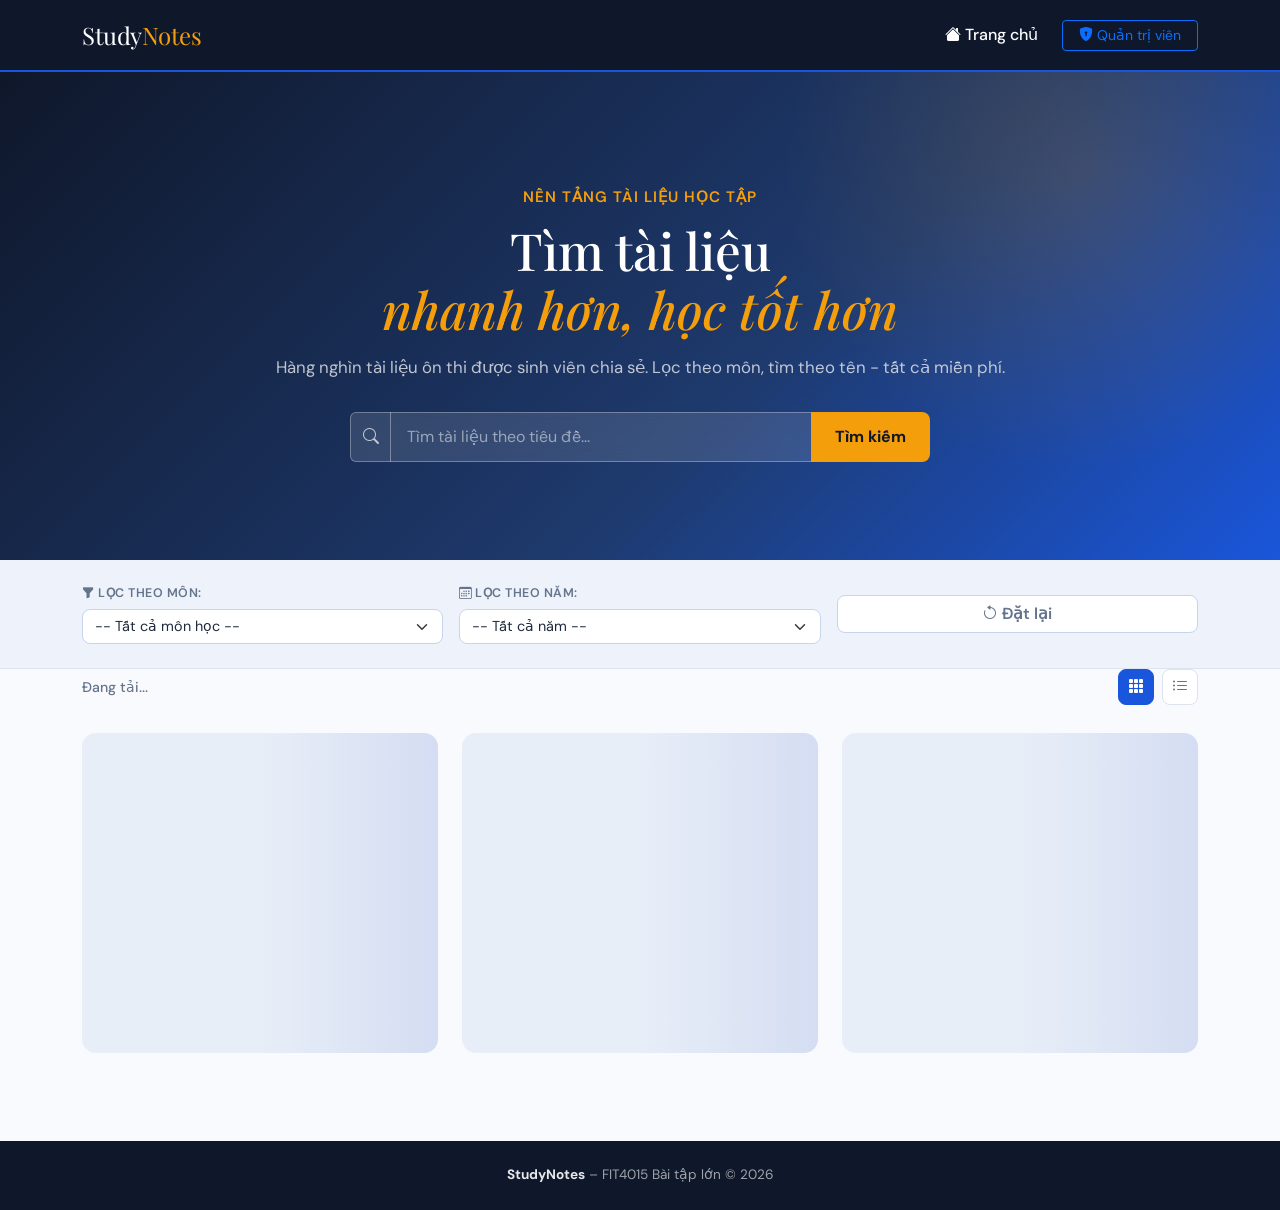
==== commit c142b6ae: "Sua loi" ====
--- a/index.html
+++ b/index.html
@@ -14,7 +14,7 @@
 <nav class="navbar navbar-expand-lg sticky-top">
   <div class="container">
     <a class="navbar-brand" href="index.html">
-      <span class="brand-icon">📚</span> Study<span class="brand-accent">Notes</span>
+      Study<span class="brand-accent">Notes</span>
     </a>
     <button class="navbar-toggler" type="button" data-bs-toggle="collapse" data-bs-target="#navMenu">
       <span class="navbar-toggler-icon"></span>
@@ -39,9 +39,9 @@
   <div class="container">
     <div class="row align-items-center min-vh-40">
       <div class="col-lg-8 mx-auto text-center">
-        <p class="hero-eyebrow">🎓 Nền tảng tài liệu học tập</p>
+        <p class="hero-eyebrow">Nền tảng tài liệu học tập</p>
         <h1 class="hero-title">Tìm tài liệu<br/><span class="hero-highlight">nhanh hơn, học tốt hơn</span></h1>
-        <p class="hero-sub">Hàng nghìn tài liệu ôn thi được sinh viên chia sẻ. Lọc theo môn, tìm theo tên — tất cả miễn phí.</p>
+        <p class="hero-sub">Hàng nghìn tài liệu ôn thi được sinh viên chia sẻ. Lọc theo môn, tìm theo tên - tất cả miễn phí.</p>
         <div class="hero-search-wrap">
           <div class="input-group hero-search">
             <span class="input-group-text"><i class="bi bi-search"></i></span>
@@ -100,13 +100,11 @@
     <div id="docGrid" class="row g-4" style="display:none;"></div>
 
     <div id="emptyState" class="empty-state" style="display:none;">
-      <div class="empty-icon">🔍</div>
       <h4>Không tìm thấy tài liệu</h4>
-      <p>Thử thay đổi từ khóa hoặc bộ lọc khác nhé.</p>
+      <p>Thay đổi từ khóa hoặc bộ lọc khác.</p>
     </div>
 
     <div id="errorState" class="empty-state" style="display:none;">
-      <div class="empty-icon">⚠️</div>
       <h4>Không thể tải dữ liệu</h4>
       <p id="errorMsg">Vui lòng kiểm tra kết nối và thử lại.</p>
       <button class="btn btn-primary mt-2" onclick="loadDocuments()">Thử lại</button>
@@ -129,7 +127,7 @@
 
 <footer class="site-footer">
   <div class="container text-center">
-    <p class="mb-0">📚 <strong>StudyNotes</strong> – FIT4015 Bài tập lớn &copy; 2026</p>
+    <p class="mb-0"><strong>StudyNotes</strong> – FIT4015 Bài tập lớn &copy; 2026</p>
   </div>
 </footer>
 
--- a/css/style.css
+++ b/css/style.css
@@ -1,9 +1,4 @@
-/* ==========================================
-   StudyNotes – style.css
-   FIT4015 BTL - Tối ưu hóa bộ nhận diện tài liệu
-========================================== */
-
-/* --- Variables --- */
+
 :root {
   --primary:       #1a56db;
   --primary-dark:  #1341a8;
@@ -21,7 +16,6 @@
   --font-body:     'DM Sans', sans-serif;
 }
 
-/* --- Base --- */
 *, *::before, *::after { box-sizing: border-box; }
 body {
   font-family: var(--font-body);
@@ -31,7 +25,6 @@
 }
 .fs-tiny { font-size: .65rem; }
 
-/* --- Navbar --- */
 .navbar {
   background: var(--nav-bg) !important;
   border-bottom: 2px solid var(--primary);
@@ -51,7 +44,6 @@
 .navbar-toggler { border-color: rgba(255,255,255,.3); }
 .navbar-toggler-icon { filter: invert(1); }
 
-/* --- Hero --- */
 .hero-section {
   background: linear-gradient(135deg, #0f172a 0%, #1e3a6e 60%, #1a56db 100%);
   position: relative;
@@ -120,7 +112,6 @@
 }
 .btn-search:hover { background: #d97706; color:#0f172a; }
 
-/* --- Filter Section --- */
 .filter-section { background: var(--bg2); border-bottom: 1px solid #dde4f0; }
 .filter-label { display: block; font-size: .78rem; font-weight: 600; color: var(--muted); text-transform: uppercase; letter-spacing:.5px; margin-bottom: 6px; }
 .filter-select {
@@ -140,7 +131,6 @@
 }
 .btn-reset:hover { border-color: var(--primary); color: var(--primary); }
 
-/* --- Result count & view toggle --- */
 .result-count { font-size: .88rem; color: var(--muted); font-weight: 500; }
 .btn-view-toggle {
   background: #fff;
@@ -154,7 +144,6 @@
 }
 .btn-view-toggle.active, .btn-view-toggle:hover { background: var(--primary); border-color: var(--primary); color: #fff; }
 
-/* --- Document Cards --- */
 .docs-section { padding-top: 20px; }
 
 .doc-card {
@@ -176,10 +165,6 @@
   to   { opacity:1; transform: translateY(0); }
 }
 
-/* =======================================================
-   BỔ SUNG: KHUNG ẢNH BÌA MỜ THU NHỎ (CSS BLUR GENERATOR)
-   Tạo giao diện tài liệu tự động, loại bỏ tàn dư imageUrl cũ
-======================================================= */
 .user-doc-thumbnail-wrap {
   position: relative;
   width: 100%;
@@ -193,7 +178,6 @@
   flex-shrink: 0;
 }
 
-/* Lớp nền mờ chuyển động dải màu */
 .user-doc-blur-bg {
   position: absolute;
   top: -10%; left: -10%;
@@ -204,7 +188,6 @@
   z-index: 1;
 }
 
-/* Tấm nhãn tài liệu mini nổi ở giữa dải mờ */
 .user-doc-preview-card {
   position: relative;
   z-index: 2;
@@ -244,7 +227,6 @@
   font-weight: 600;
 }
 
-/* Chữ đóng dấu chéo góc bảo mật */
 .user-doc-watermark {
   position: absolute;
   bottom: 15px; right: -15px;
@@ -259,7 +241,6 @@
   pointer-events: none;
 }
 
-/* --- Nội dung Card --- */
 .doc-card-body {
   padding: 16px;
   flex: 1;
@@ -337,7 +318,6 @@
 }
 .btn-download:hover { background: var(--primary-dark); color:#fff; }
 
-/* --- Favourite Button --- */
 .btn-fav {
   background: none;
   border: none;
@@ -350,13 +330,9 @@
 .btn-fav.active { color: #ef4444; }
 .btn-fav:hover { transform: scale(1.2); color: #ef4444; }
 
-/* --- Badge Status --- */
 .badge-approved { background: #dcfce7; color: #166534; font-size:.7rem; border-radius:6px; padding: 2px 8px; }
 .badge-pending  { background: #fef9c3; color: #854d0e; font-size:.7rem; border-radius:6px; padding: 2px 8px; }
 
-/* =======================================================
-   SỬA ĐỔI: ĐỒNG BỘ HIỂN THỊ DẠNG DANH SÁCH (LIST VIEW OVERRIDE)
-======================================================= */
 .list-view .doc-card { 
   flex-direction: row; 
   height: auto; 
@@ -379,7 +355,6 @@
   padding: 16px 20px; 
 }
 
-/* --- Skeleton --- */
 .skeleton-card {
   background: linear-gradient(90deg, #e8eef8 25%, #d4ddf2 50%, #e8eef8 75%);
   background-size: 200% 100%;
@@ -398,7 +373,6 @@
   100% { background-position: -200% 0; }
 }
 
-/* --- Empty / Error State --- */
 .empty-state {
   text-align: center;
   padding: 64px 20px;
@@ -406,14 +380,12 @@
 }
 .empty-icon { font-size: 3.5rem; margin-bottom: 16px; }
 
-/* --- Detail Modal --- */
 .detail-modal {
   border-radius: var(--radius) !important;
   border: none;
   box-shadow: 0 20px 60px rgba(26,86,219,.15);
 }
 
-/* Khung dải ảnh bìa lớn hoành tráng trong Modal chi tiết */
 .modal-detail-thumbnail-container {
   width: 100%;
   height: 200px;
@@ -465,7 +437,6 @@
 }
 .btn-modal-dl:hover { background: var(--primary-dark); color:#fff; }
 
-/* --- ADMIN --- */
 .admin-body { background: #f1f5fb; }
 
 .admin-sidebar {
@@ -527,7 +498,6 @@
 .admin-table tbody tr:hover { background: #f7f9ff; }
 .admin-table td { font-size: .88rem; padding: 12px 14px; }
 
-/* Custom nút icon admin */
 .btn-icon {
   background: none;
   border: 1.5px solid #dde4f0;
@@ -546,16 +516,14 @@
 .btn-icon-approve { color: #16a34a; }
 .btn-icon-approve:hover { background: #16a34a; color:#fff; border-color:#16a34a; }
 
-/* Pagination */
+
 .pagination .page-link { border-radius: 8px !important; margin: 0 2px; font-size: .82rem; color: var(--primary); }
 .pagination .page-item.active .page-link { background: var(--primary); border-color: var(--primary); }
 
-/* --- Toast --- */
 .toast { background: #1e293b; color:#fff; border-radius: 12px !important; }
 .toast.success { background: #166534; }
 .toast.error   { background: #991b1b; }
 
-/* --- Footer --- */
 .site-footer {
   background: var(--nav-bg);
   color: rgba(255,255,255,.6);
@@ -565,7 +533,6 @@
 }
 .site-footer strong { color: rgba(255,255,255,.9); }
 
-/* --- Responsive --- */
 @media (max-width: 575px) {
   .hero-section { padding: 48px 0 40px; }
   .hero-search .btn-search { padding: 0 14px; }
